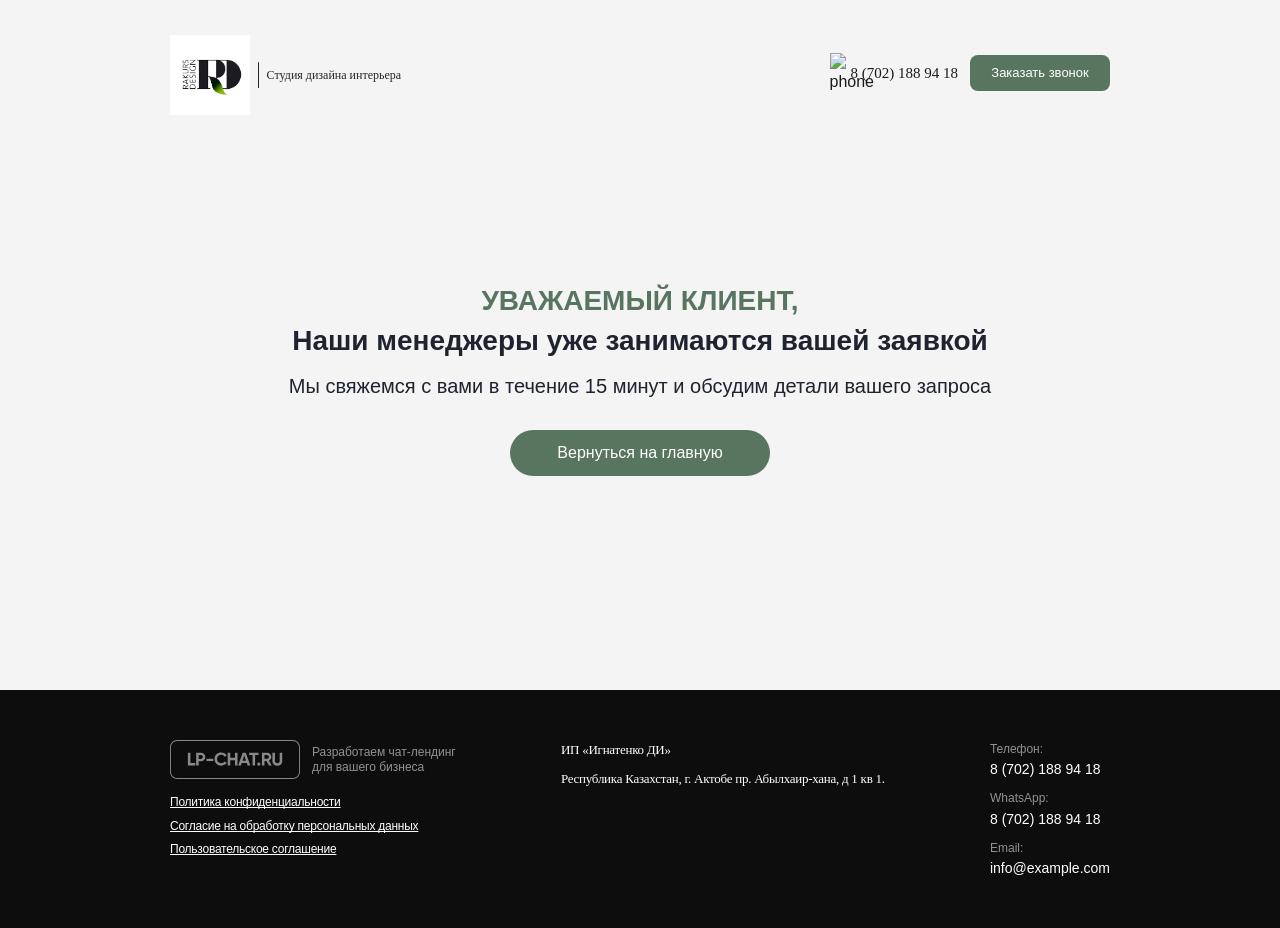
==== thanks.html @ 2149eda9 "update favicon, company info, privacy policy" ====
<!DOCTYPE html>
<html lang="ru">
<head>
    <meta charset="UTF-8">
    <meta name="viewport" content="width=device-width, initial-scale=1.0">
    <title>Спасибо за заявку</title>
    <link rel="stylesheet" href="styles.css">
</head>
<body class="thanks-page">
    <header class="header">
        <div class="wrapper">
            <div class="header-content">
                <div class="header-left">
                    <div class="header-logo">
                        <p class="main-logo"><img src="images/main-logo.png" alt="logo"></p>
                        <span class="header-divider"></span>
                        <p class="description">Студия дизайна интерьера</p>
                    </div>
                </div>
                <div class="header-right">
                    <a class="connection-link" href="tel:+87007998765">
                        <div class="phone-icon"><img src="images/phone.svg" alt="phone"></div>
                        <span class="phone-number">8 (702) 188 94 18</span>
                    </a>
                    <a class="connection-button" data-remodal-target="modal-form-call">Заказать звонок</a>
                </div>
            </div>
        </div>
    </header>

    <main class="body thanks-body">
        <div class="wrapper">
            <section class="thanks-section">
                <h1 class="thanks-title">
                    <span class="thanks-title--accent" id="thanksClientName">УВАЖАЕМЫЙ КЛИЕНТ,</span>
                    <span>Наши менеджеры уже занимаются вашей заявкой</span>
                </h1>
                <p class="thanks-description">Мы свяжемся с вами в течение 15 минут и обсудим детали вашего запроса</p>
                <a class="thanks-button" href="index.html">Вернуться на главную</a>
            </section>
        </div>
    </main>

    <footer class="footer">
        <div class="wrapper">
            <div class="footer-content">
                <div class="footer-column footer-col-links">
                    <div class="footer-logo">
                        <img src="images/logo-secondary.svg" alt="LP-CHAT.RU" class="footer-logo-img">
                        <span class="footer-logo-text">Разработаем чат-лендинг <br> для вашего бизнеса</span>
                    </div>
                    <div class="footer-links">
                        <a href="#" class="footer-link" data-remodal-target="privacy">Политика конфиденциальности</a>
                        <a href="#" class="footer-link" data-remodal-target="personal-data">Согласие на обработку персональных данных</a>
                        <a href="#" class="footer-link" data-remodal-target="ai-terms">Пользовательское соглашение</a>
                    </div>
                </div>

                <div class="footer-column footer-col-info">
                    <p class="footer-company-detail">ИП «Игнатенко ДИ»</p>
                    <p class="footer-company-detail">Республика Казахстан, г. Актобе пр. Абылхаир-хана, д 1 кв 1. </p>
                </div>

                <div class="footer-column footer-col-contacts">
                    <div class="footer-contact-block">
                        <span class="footer-contact-label">Телефон:</span>
                        <a href="tel:+87007998765" class="footer-contact-value">8 (702) 188 94 18</a>
                    </div>
                    <div class="footer-contact-block">
                        <span class="footer-contact-label">WhatsApp:</span>
                        <a href="#" class="footer-contact-value">8 (702) 188 94 18</a>
                    </div>
                    <div class="footer-contact-block">
                        <span class="footer-contact-label">Email:</span>
                        <a href="mailto:info@example.com" class="footer-contact-value">info@example.com</a>
                    </div>
                </div>
            </div>
        </div>
    </footer>

    <div class="remodal remodal--call modal-scrollable" data-remodal-id="modal-form-call" data-remodal-options="modifier: modal-scrollable, hashTracking:false">
      <div class="call-modal">
        <button class="call-modal__close tap-color" type="button" data-remodal-action="close" aria-label="Закрыть">×</button>
        <h2 class="call-modal__title">Закажите обратный звонок и мы свяжемся с вами</h2>
        <form class="call-modal__form" id="callbackRequestForm">
          <input class="call-modal__input" type="text" name="name" placeholder="Ваше имя" autocomplete="name" required>
          <input class="call-modal__input" type="tel" name="phone" placeholder="Ваш телефон" autocomplete="tel" required>
          <button class="call-modal__submit" type="submit">Заказать</button>
          <label class="call-modal__agree">
            <input class="call-modal__checkbox" type="checkbox" name="agree">
            <span class="call-modal__checkbox-ui" aria-hidden="true"></span>
            <span class="call-modal__agree-text">
              Я даю <a href="#" data-remodal-target="personal-data">Согласие на обработку моих персональных данных</a>
              и принимаю <a href="#" data-remodal-target="privacy">Политику конфиденциальности</a>
            </span>
          </label>
          <p class="call-modal__error" id="callbackFormError" role="alert" aria-live="polite"></p>
        </form>
      </div>
    </div>

    <div class="remodal remodal--modals modal-scrollable" data-remodal-id="privacy" data-remodal-options="modifier: modal-scrollable, hashTracking:false">
      <div class="content-modals">
        <div class="content-modals__wrapper">
          <div class="content-modals__close tap-color" data-remodal-action="close">
            <div class="content-modals__icon"></div>
          </div>
          <div class="content-modals__btn-up tap-color">
            <div class="content-modals__icon-up" data-scroll-top><img class="d-block" src="images/arrow-up.svg" loading="lazy" alt="arrow-up" width="20" height="21"></div>
          </div>
          <div class="modal-content">
            <h2 class="modal-top__title">Политика конфиденциальности</h2>
            <div class="modal-text">Политика конфиденциальности сайта rakurs-design.kz.</div>
            <div class="modal-text">Настоящая Политика конфиденциальности (далее – Политика) устанавливает правила использования персональной информации, получаемой от пользователей сайта (далее – Пользователи) администратором сайта (rakurs-design.kz).</div>
            <div class="modal-text">Настоящая Политика конфиденциальности применяется ко всем Пользователям Сайта. Все термины и определения, встречающиеся в тексте Политики, толкуются в соответствии с действующим законодательством РК.</div>
            <div class="modal-text">Пользователи прямо соглашаются на обработку своих персональных данных, как это описано в настоящей Политике. Использование сайта означает выражение Пользователем безоговорочного согласия с Политикой и указанными условиями обработки информации. Пользователь не должен пользоваться сайтом, если Пользователь не согласен с условиями Политики.</div>
            <h3>Содержание:</h3>
            <ul class="modal-text">
              <li>1. Персональная информация Пользователей</li>
              <li>2. Цели обработки персональной информации Пользователей</li>
              <li>3. Условия и способы обработки персональной информации Пользователей</li>
              <li>4. Меры, применяемые для защиты персональной информации Пользователя</li>
              <li>5. Разрешение споров</li>
              <li>6. Дополнительные условия</li>
            </ul>
            <h3>1. Персональная информация Пользователей</h3>
            <div class="modal-text">1.1. Сайт собирает, получает доступ и использует в определенных Политикой целях персональные данные Пользователей, техническую и иную информацию, связанную с Пользователями.</div>
            <div class="modal-text">1.2. Техническая информация не является персональными данными. Компания использует файлы cookies, которые позволяют идентифицировать Пользователя. Файлы cookies – это текстовые файлы, доступные Компании, для обработки информации об активности Пользователя, включая информацию о том, какие страницы посещал Пользователь и о времени, которое Пользователь провел на странице. Пользователь может отключить возможность использования файлов cookies в настройках браузера.</div>
            <div class="modal-text">1.3. Также под технической информацией понимается информация, которая автоматически передается Компании в процессе использования Сайта с помощью установленного на устройстве Пользователя программного обеспечения.</div>
            <div class="modal-text">1.4. Под персональными данными Пользователя понимается информация, которую Пользователь предоставляет Компании при заполнении заявки на Сайте и последующем использовании Сайта.</div>
            <div class="modal-text">Обязательная для предоставления Компании информация помечена специальным образом. Иная информация предоставляется Пользователем на его усмотрение.</div>
            <div class="modal-text">1.5. Компания также может обрабатывать данные, сделанные общедоступными субъектом персональных данных или подлежащие опубликованию или обязательному раскрытию в соответствии с законом.</div>
            <div class="modal-text">1.6. Компания не проверяет достоверность персональной информации, предоставляемой Пользователем, и не имеет возможности оценивать его дееспособность. Однако Компания исходит из того, что Пользователь предоставляет достоверную и достаточную персональную информацию о себе и поддерживает эту информацию в актуальном состоянии.</div>
            <h3>2. Цели обработки персональной информации Пользователей</h3>
            <div class="modal-text">2.1. Главная цель Компании при сборе персональных данных — предоставление информационных, консультационных услуг Пользователям. Пользователи соглашаются с тем, что Компания также может использовать их персональные данные для:</div>
            <ul class="modal-text">
              <li>Идентификации стороны в рамках предоставляемых услуг;</li>
              <li>Предоставления услуг и клиентской поддержки по запросу Пользователей;</li>
              <li>Улучшения качества услуг, удобства их использования, разработки и развития Сайта, устранения технических неполадок или проблем с безопасностью;</li>
              <li>Анализа для расширения и совершенствования услуг, информационного наполнения и рекламы услуг;</li>
              <li>Информирования Пользователей об услугах, целевом маркетинге, обновлении услуг и рекламных предложениях на основании информационных предпочтений Пользователей;</li>
              <li>Таргетирования рекламных материалов и рассылки индивидуальных маркетинговых сообщений посредством электронной почты;</li>
              <li>Проведения статистических и иных исследований на основе обезличенных данных.</li>
            </ul>
            <div class="modal-text">2.2. Компания использует техническую информацию обезличено в целях, указанных в пункте 2.1.</div>
            <h3>3. Условия и способы обработки персональной информации Пользователей</h3>
            <div class="modal-text">3.1. Пользователь дает согласие на обработку своих персональных данных путём отправки заявки (любой письменный запрос, содержащий контактные данные).</div>
            <div class="modal-text">3.2. Обработка персональных данных Пользователя означает сбор, запись, систематизацию, накопление, хранение, уточнение (обновление, изменение), извлечение, использование, передачу (распространение, предоставление, доступ), обезличивание, блокирование, удаление, уничтожение персональных данных Пользователя.</div>
            <div class="modal-text">3.3. В отношении персональной информации Пользователя сохраняется ее конфиденциальность, кроме случаев добровольного предоставления Пользователем информации о себе для общего доступа неограниченному кругу лиц.</div>
            <div class="modal-text">3.4. Компания вправе передать персональную информацию Пользователя третьим лицам в следующих случаях:</div>
            <ul class="modal-text">
              <li>Пользователь выразил согласие на такие действия;</li>
              <li>Передача необходима для использования Пользователем определенной услуги Сайта либо для исполнения определенного договора или соглашения с Пользователем;</li>
              <li>Передача уполномоченным органам государственной власти Республики Казахстан по основаниям и в порядке, установленным законодательством Республики Казахстан;</li>
              <li>В целях обеспечения возможности защиты прав и законных интересов Компании или третьих лиц в случаях, когда Пользователь нарушает условия договоров и соглашений с Компанией, настоящую Политику, либо документы, содержащие условия использования конкретных услуг;</li>
              <li>В результате обработки персональной информации Пользователя путем ее обезличивания получены обезличенные статистические данные, передаются третьему лицу для проведения исследований, выполнения работ или оказания услуг по поручению Компании.</li>
            </ul>
            <h3>4. Меры, применяемые для защиты персональной информации Пользователя</h3>
            <div class="modal-text">4.1. Компания принимает необходимые и достаточные правовые, организационные и технические меры для защиты персональной информации Пользователя от неправомерного или случайного доступа, уничтожения, изменения, блокирования, копирования, распространения, а также от иных неправомерных действий с ней третьих лиц.</div>
            <h3>5. Разрешение споров</h3>
            <div class="modal-text">5.1. Все возможные споры, вытекающие из отношений, регулируемых настоящей Политикой, разрешаются в порядке, установленном действующим законодательством Республики Казахстан, по нормам казахстанского права.</div>
            <div class="modal-text">5.2. Соблюдение досудебного (претензионного) порядка урегулирования споров является обязательным.</div>
            <h3>6. Дополнительные условия</h3>
            <div class="modal-text">6.1. Компания вправе вносить изменения в настоящую Политику конфиденциальности без согласия Пользователя.</div>
            <div class="modal-text">6.2. Новая Политика конфиденциальности вступает в силу с момента ее размещения, если иное не предусмотрено новой редакцией Политики конфиденциальности.</div>
          </div>
        </div>
      </div>
    </div>

    <div class="remodal remodal--modals modal-scrollable" data-remodal-id="ai-terms" data-remodal-options="modifier: modal-scrollable, hashTracking:false">
      <div class="content-modals">
        <div class="content-modals__wrapper">
          <div class="content-modals__close tap-color" data-remodal-action="close">
            <div class="content-modals__icon"></div>
          </div>
          <div class="content-modals__btn-up tap-color">
            <div class="content-modals__icon-up" data-scroll-top><img class="d-block" src="images/arrow-up.svg" loading="lazy" alt="arrow-up" width="20" height="21"></div>
          </div>
          <h2>Пользовательское соглашение об использовании искусственного интеллекта</h2>
          <div><span class="font-gil-s-bold">Внимание!</span>
            Настоящее соглашение регулирует условия взаимодействия с искусственным интеллектом (далее ИИ) на сайте https://franchisator.lp-chat.kz/
          </div>
          <div>Пожалуйста, внимательно ознакомьтесь с настоящими условиями. Используя сайт и/или начав диалог с ИИ-консультантом, вы подтверждаете свое согласие с данным соглашением. Если вы не согласны с условиями — пожалуйста, покиньте сайт и не используйте ИИ-консультанта.</div>
          <h3>1. Использование искусственного интеллекта</h3>
          <div class="modal-text">1.1. ИИ-консультант, доступный на сайте, работает на основе технологий искусственного интеллекта и машинного обучения.</div>
          <div class="modal-text">1.2. Ответы, которые вы получаете в процессе общения, формируются автоматически и носят <span class="font-gil-s-bold">исключительно информационный характер.</span></div>
          <h3>2. Ограничение ответственности</h3>
          <div class="modal-text">2.1. ИП «Игнатенко ДИ», а также лица, участвующие в разработке и сопровождении данного сайта (включая подрядчиков и разработчиков), <strong>не несут ответственности:</strong></div>
          <ul>
            <li>за точность, полноту и актуальность информации, предоставленной искусственным интеллектом;</li>
            <li>за любые убытки, последствия или решения, принятые на основании такой информации;</li>
            <li>за возможные ошибки, неточности или непреднамеренно вводящую в заблуждение информацию, сгенерированную ИИ.</li>
          </ul>
          <div class="modal-text">2.2. Использование информации, полученной от ИИ, осуществляется <span class="font-gil-s-bold">исключительно на ваш страх и риск.</span></div>
          <h3>3. Отказ от гарантий</h3>
          <div class="modal-text">3.1. Мы не гарантируем, что информация, предоставленная ИИ, будет соответствовать вашим ожиданиям, целям или задачам.</div>
          <div class="modal-text">3.2. Мы не гарантируем бесперебойную, корректную или точную работу ИИ-сервиса.</div>
          <h3>4. Согласие пользователя</h3>
          <div class="modal-text">4.1. Используя сайт и (или) ИИ-консультанта, вы <span class="font-gil-s-bold">безоговорочно соглашаетесь</span> с условиями настоящего соглашения.</div>
          <div class="modal-text">4.2. В случае несогласия с условиями пользователь не вправе использовать сайт и сервисы ИИ-консультанта.</div>
          <h3>5. Изменения в соглашении</h3>
          <div class="modal-text">5.1. Компания оставляет за собой право вносить изменения в данное соглашение без предварительного уведомления. Актуальная версия всегда доступна по адресу https://franchisator.lp-chat.kz/</div>
        </div>
      </div>
    </div>

    <div class="remodal remodal--modals modal-scrollable" data-remodal-id="personal-data" data-remodal-options="modifier: modal-scrollable, hashTracking:false">
      <div class="content-modals">
        <div class="content-modals__wrapper">
          <div class="content-modals__close tap-color" data-remodal-action="close">
            <div class="content-modals__icon"></div>
          </div>
          <div class="content-modals__btn-up tap-color">
            <div class="content-modals__icon-up" data-scroll-top><img class="d-block" src="images/arrow-up.svg" loading="lazy" alt="arrow-up" width="20" height="21"></div>
          </div>
          <div class="modal-content">
            <h2 class="modal-top__title">Cогласие на обработку персональных данных</h2>
            <div class="font-gil-s-bold">Настоящим я, субъект персональных данных, в соответствии с требованиями Закона Республики Казахстан от 21 мая 2013 года № 94-V ЗРК «О персональных данных и их защите» свободно, своей волей и в своем интересе даю свое согласие на обработку моих персональных данных оператору персональных данных ИП «Игнатенко ДИ» (далее – Оператор).</div>
            <h3>1. Цели обработки персональных данных</h3>
            <div class="font-gil-s-bold">Настоящее согласие предоставляется для следующих целей:</div>
            <div class="modal-text">1. Идентификация меня как субъекта персональных данных;</div>
            <div class="modal-text">2. Установление и поддержание связи со мной;</div>
            <div class="modal-text">3. Предоставление мне информации о товарах и услугах, представленных на сайте Оператора;</div>
            <div class="modal-text">4. Продажа товаров и услуг, представленных на сайте Оператора;</div>
            <div class="modal-text">5. Подбор подходящих услуг в соответствии с моими запросами и интересами;</div>
            <div class="modal-text">6. Статистические и аналитические цели при условии обязательного обезличивания персональных данных.</div>
            <h3>2. Перечень персональных данных</h3>
            <div class="font-gil-s-bold">Я даю согласие на обработку следующих персональных данных:</div>
            <div class="modal-text">1. Фамилия, имя, отчество;</div>
            <div class="modal-text">2. Номер телефона;</div>
            <div class="modal-text">3. Адрес электронной почты (email);</div>
            <h3>3. Перечень действий с персональными данными</h3>
            <div><span class="font-gil-s-bold">Я даю согласие на осуществление следующих действий с моими персональными данными:</span> сбор, запись, систематизация, накопление, хранение, уточнение (обновление, изменение), извлечение, использование, передача (предоставление, доступ), обезличивание, блокирование, удаление, уничтожение персональных данных.</div>
            <h3>4. Способы обработки персональных данных</h3>
            <div>Обработка персональных данных может осуществляться как с использованием средств автоматизации, так и без использования таких средств.</div>
            <h3>5. Срок действия согласия</h3>
            <div>Настоящее согласие действует с момента его предоставления и до момента его отзыва.</div>
            <h3>6. Порядок отзыва согласия</h3>
            <div>Я уведомлен(а) о том, что согласие на обработку персональных данных может быть отозвано путем направления письменного заявления Оператору по адресу электронной почты или по почтовому адресу Оператора. В случае отзыва согласия на обработку персональных данных Оператор обязан прекратить их обработку в срок, не превышающий 30 (тридцати) дней с даты поступления указанного отзыва.</div>
            <h3>7. Трансграничная передача</h3>
            <div>Я уведомлен(а) о том, что обработка моих персональных данных осуществляется исключительно на территории Республики Казахстан в соответствии с требованиями законодательства.</div>
            <h3>8. Согласие на обработку данных о поведении на сайте</h3>
            <div>Я даю отдельное согласие на сбор и анализ данных о моем поведении на сайте, включая информацию о просмотренных страницах, времени пребывания на сайте, кликах и иных действиях.</div>
            <h3>9. Согласие на использование файлов cookie</h3>
            <div>Я даю отдельное согласие на использование файлов cookie для анализа моих предпочтений и улучшения работы сайта.</div>
            <h3>10. Подтверждение согласия</h3>
            <div>Подтверждаю, что ознакомлен(а) с положениями Закона Республики Казахстан от 21 мая 2013 года № 94-V ЗРК «О персональных данных и их защите», права и обязанности в области защиты персональных данных мне понятны.</div>
            <div>Я подтверждаю, что, предоставляя настоящее согласие, я действую свободно, своей волей и в своем интересе, а также подтверждаю свою дееспособность.</div>
          </div>
        </div>
      </div>
    </div>

    <script src="chat.js"></script>
</body>
</html>
---- styles.css ----
@font-face {
    font-family: 'Montserrat-Regular';
    src: url('fonts/Montserrat-Regular.woff2') format('woff2'),
         url('fonts/Montserrat-Regular.woff') format('woff');
    font-weight: 400;
    font-style: normal;
    font-display: swap;
}

@font-face {
    font-family: "Geometria-Bold";
    src: url("../fonts/Geometria-Bold.woff"), url("../fonts/Geometria-Bold.woff2");
    font-display: swap;
    font-weight: 700;
    font-style: normal;
    font-display: swap;
  }

@font-face {
    font-family: 'Montserrat-Medium';
    src: url('fonts/Montserrat-Medium.woff2') format('woff2'),
         url('fonts/Montserrat-Medium.woff') format('woff');
    font-weight: 500;
    font-style: normal;
    font-display: swap;
}

@font-face {
    font-family: 'Montserrat-SemiBold';
    src: url('fonts/Montserrat-SemiBold.woff2') format('woff2'),
         url('fonts/Montserrat-SemiBold.woff') format('woff');
    font-weight: 600;
    font-style: normal;
    font-display: swap;
}

@font-face {
    font-family: 'Montserrat-Bold';
    src: url('fonts/Montserrat-Bold.woff2') format('woff2'),
         url('fonts/Montserrat-Bold.woff') format('woff');
    font-weight: 700;
    font-style: normal;
    font-display: swap;
}

@font-face {
    font-family: 'Montserrat-Light';
    src: url('fonts/Montserrat-Light.woff2') format('woff2'),
         url('fonts/Montserrat-Light.woff') format('woff');
    font-weight: 300;
    font-style: normal;
    font-display: swap;
}


/* Reset and base styles */
* {
    margin: 0;
    padding: 0;
    box-sizing: border-box;
}

html {
    height: 100%;
}

body {
    font-family: "Montserrat-Regular", -apple-system, BlinkMacSystemFont, 'Segoe UI', Roboto, Oxygen, Ubuntu, Cantarell, sans-serif;
    line-height: 1.6;
    min-height: 100vh;
    display: flex;
    flex-direction: column;
    color: #181C18;
}

/* Wrapper - Mobile First (без медиазапроса) */
.wrapper {
    position: relative;
    max-width: 362px;
    margin: 0 auto;
    padding: 0 6px; 
}

/* Header */
.header {
    padding: 20px 0;
    position: absolute;
    top: 0;
    left: 0;
    right: 0;
    z-index: 30;
}

.header-content {
    display: flex;
    flex-direction: row;
    justify-content: space-between;
    align-items: center;
}

.main-section__inner {
    padding: 76px 0;
}

.header-left {
    text-align: left;
}

.header-logo {
    display: flex;
    flex-direction: row;
    align-items: center;
    gap: 4px;
}

.main-logo {
    margin-top: 10px;
    margin-bottom: 5px;
}

.main-logo img {
    display: block;
    width: 100%;
    height: auto;
    max-width: 50px; /* базовый размер на мобилках */
}

.phone-number {
    font-size: 9px;
    font-family: "Montserrat-Medium";
}


.connection-link {
    display: flex;
    flex-direction: row;
    gap: 7px;
    align-items: center;
    display: none;
    color: inherit;
    text-decoration: none;
}

.connection-link:visited,
.connection-link:hover,
.connection-link:active {
    color: inherit;
    text-decoration: none;
}

/* # */

.phone-number {
    font-size: 12px;
}


.description {
    font-size: 8px;
    color: #212529;
    font-family: "Montserrat-Medium";
    line-height: 120%;
    display: block;
    max-width: 120px;
}

.header-right {
    display: flex;
    flex-direction: column;
    gap: 6px;
    align-items: center;
}

.connection-button {
    font-family: "Montserrat-SemiBold", sans-serif;
    background-color: #587560;
    color: #ffffff;
    display: flex;
    align-items: center;
    justify-content: center;
    text-align: center;
    border-radius: 8px;
    line-height: normal;
    width: 126px;
    height: 32px;
    font-size: 11px;
    cursor: pointer;
    position: relative;
    overflow: hidden;
}

.connection-button::before{
  content: "";
  position: absolute;
  top: 0;
  height: 100%;
  width: 36px;
  transform: skewX(-45deg);
  left: -150%;
  pointer-events: none;
  background: linear-gradient(90deg, rgba(255, 255, 255, 0.1), rgba(255, 255, 255, 0.4));
  animation: flareAnimation 4s infinite ease-in;
}

@keyframes flareAnimation {
    0% {
        left: -150%;
    }

    100% {
        left: 250%;
    }
}

.phone {
    font-size: 16px;
    font-weight: 500;
}

.header .phone-icon {
    width: 12px;
}

.header .phone-icon img{
    width: 100%;
    height: 100%;
    object-fit: cover;
}



/* Body */
.body {
    padding: 30px 0;
    flex: 1;

}

.text-content {
    display: flex;
    flex-direction: column;
    position: relative;
    z-index: 20;
    align-items: center;
    margin-bottom: 38px;
}

.main-section {
   display: flex; 
}

.main-title {
    font-family: "Montserrat-Bold";
    font-size: 26px;
    margin-bottom: 20px;
    line-height: 120%;
    text-align: center;
    color: #161C2C;
}





.subtitle {
    font-family: "Montserrat-SemiBold";
    font-size: 13px;
    line-height: 130%;
    text-align: center;
    color: #161C2C;
}

.under_subtitle {
    font-family: "Montserrat-SemiBold";
    font-size: 9px;
    line-height: 130%;
    text-align: center;
    color: #161C2C;
}


/* Chat Window */
.chat-window {
    width: 100%;
    display: flex;
    border: 1px solid #272E44;
    border-radius: 20px;
    display: flex;
    min-height: 400px;
    margin-bottom: 30px;
    overflow: hidden;
    position: relative;
    z-index: 25;
    background-color: #fff;
    padding: 18px 22px 16px 22px;
    gap: 10px;
}

.chat-avatar {
    display: flex;
    align-items: flex-start;
}

.avatar-placeholder {
    width: 46px;
    height: 46px;
    background-color: #fff;
    border-radius: 50%;
    position: relative;
    background-color: #EBF2FF;;
}

.avatar-img {
    width: 100%;
    height: 100%;
    object-fit: cover;
    border-radius: 50%;
}

.online-indicator {
    position: absolute;
    bottom: 0;
    right: 0;
    width: 12px;
    height: 12px;
    background-color: #28a745;
    border: 2px solid white;
    border-radius: 50%;
    animation: onlineIndicatorPulse 2.4s ease-in-out infinite;
}

@keyframes onlineIndicatorPulse {
    0% {
        transform: scale(1);
        opacity: 1;
    }
    50% {
        transform: scale(1.035);
        opacity: 0.95;
    }
    100% {
        transform: scale(1);
        opacity: 1;
    }
}

.chat-content-area {
    flex: 1;
    display: flex;
    flex-direction: column;
    min-height: 0;
    min-width: 0;
    overflow: hidden;
    box-sizing: border-box;
}

.chat-messages {
    flex: 1;
    overflow-y: hidden;
    overflow-x: hidden;
    scrollbar-gutter: stable;
    display: flex;
    flex-direction: column;
    gap: 15px;
    min-height: 0;
    width: 100%;
    box-sizing: border-box;
}

.message {
    display: flex;
    flex-direction: column;
    gap: 5px;
    animation: fadeIn 0.3s ease-in;
    width: 100%;
    box-sizing: border-box;
    min-width: 0;
}

@keyframes fadeIn {
    from {
        opacity: 0;
        transform: translateY(10px);
    }
    to {
        opacity: 1;
        transform: translateY(0);
    }
}

.message-user {
    align-items: flex-end;
}

.message-bot {
    align-items: flex-start;
}

.message-content {
    max-width: 90%;
    padding: 10px 12px;
    padding-bottom: 24px;
    border-radius: 12px;
    font-size: 12px;
    line-height: 120%;
    word-wrap: break-word;
    overflow-wrap: break-word;
    word-break: break-word;
    box-sizing: border-box;
    min-width: 0;
    position: relative;
}

.message-user .message-content {
    background-color: #587560;
    color: white;
    border-bottom-right-radius: 4px;
    font-family: "Montserrat-Medium";
    min-width: 8%;
}

.message-bot .message-content {
    background-color: #EBF2FF;
    color: #181C18;
    border-bottom-left-radius: 4px;
    font-family: "Montserrat-Regular";
}

.message-time {
    font-size: 11px;
    color: #999;
    position: absolute;
    bottom: 4px;
    right: 8px;
    white-space: nowrap;
    font-family: "Montserrat-Regular";
}

.message-user .message-time {
    color: rgba(255, 255, 255, 0.7);
}

.loading {
    display: inline-block;
    padding: 10px 14px;
    background-color: #f0f0f0;
    border-radius: 12px;
    border-bottom-left-radius: 4px;
}

.loading-indicator {
    animation: loadingFadeIn 0.36s cubic-bezier(0.22, 1, 0.36, 1);
    will-change: opacity, filter;
}

@keyframes loadingFadeIn {
    from {
        opacity: 0;
        filter: blur(2px);
    }
    to {
        opacity: 1;
        filter: blur(0);
    }
}

.loading-dots {
    display: inline-block;
}

.loading-dots span {
    display: inline-block;
    width: 6px;
    height: 6px;
    border-radius: 50%;
    background-color: #999;
    margin: 0 2px;
    animation: loading 1.4s infinite ease-in-out both;
}

.loading-dots span:nth-child(1) {
    animation-delay: -0.32s;
}

.loading-dots span:nth-child(2) {
    animation-delay: -0.16s;
}

@keyframes loading {
    0%, 80%, 100% {
        transform: scale(0);
    }
    40% {
        transform: scale(1);
    }
}

.chat-input-area {
    flex-shrink: 0;
    padding-top: 12px;
    box-sizing: border-box;
}

.chat-form {
    display: flex;
    gap: 8px;
    align-items: center;
    width: 100%;
    box-sizing: border-box;
}

.chat-input {
    flex: 1;
    padding: 0 4px 0 8px;
    border: 1px solid #181C18;
    color: #181C18;
    border-radius: 6px;
    font-size: 12px;
    height: 36px;
    border-radius: 10px;
    outline: none;
    font-family: inherit;
    min-width: 0;
    box-sizing: border-box;
}

.chat-input:focus {
    border-color: #272E44;
}

.chat-send-btn {
    width: 36px;
    height: 36px;
    padding: 0;
    background-color: #203d7f;
    color: white;
    border: none;
    border-radius: 50%;
    cursor: pointer;
    transition: background-color 0.2s, transform 0.1s;
    flex-shrink: 0;
    box-sizing: border-box;
    display: flex;
    align-items: center;
    justify-content: center;
}

.chat-send-btn svg {
    width: 20px;
    height: 20px;
}

.chat-send-btn:hover {
    background-color: #0056b3;
    transform: scale(1.05);
}

.chat-send-btn:active {
    background-color: #004085;
    transform: scale(0.95);
}

.chat-send-btn:disabled {
    background-color: #ccc;
    cursor: not-allowed;
}

/* Стартовые вопросы */
.start-questions-container {
    display: flex;
    flex-wrap: wrap;
    margin-bottom: 10px;
    gap: 6px;
}

.start-question-btn {
    border: 1px solid #181C18;
    color: #181C18;
    font-family: "Montserrat-Regular", sans-serif;
    background: none;
    cursor: pointer;
    line-height: 120%;
    outline: none;
    text-align: left;
    border-radius: 10px;
    font-size: 12px;
    padding: 10px 12px;
    transition: all 0.6s;
    word-break: break-word;
    width: 90%;
}

.start-question-btn:hover {
    font-style: bold;
    background-color: #2C72C7;
    border: 1px solid #2C72C7;
    color: #ffffff;
}


/* Кнопки с опциями */
.buttons-container {
    display: flex;
    flex-wrap: wrap;
    margin-bottom: 10px;
    gap: 6px;
    
}

.option-button {
    background: none;
    cursor: pointer;
    line-height: 120%;
    outline: none;
    text-align: center;
    border-radius: 10px;
    font-size: 11px;
    padding: 8px 12px;
    border: 1px solid #181C18;
    color: #181C18;
    transition: all 0.6s;
    font-family: inherit;
    width: 90%;
}

.option-button:hover {
    font-family: "Montserrat-SemiBold", sans-serif;
    background-color: #2C72C7;
    border: 1px solid #2C72C7;
    color: #ffffff;
}



/* Кнопки выбора мессенджеров */
.messengers-container {
    display: flex;
    flex-wrap: wrap;
    margin-bottom: 10px;
    gap: 6px;
}

.messenger-button {
    border: 1px solid #181C18;
    color: #181C18;
    font-family: "Montserrat-Regular", sans-serif;
    background: none;
    cursor: pointer;
    line-height: 120%;
    outline: none;
    text-align: center;
    border-radius: 10px;
    font-size: 11px;
    padding: 8px 12px;
    transition: all 0.6s;
    word-break: break-word;
    width: 90%;
}

.messenger-button:hover {
    font-family: "Montserrat-SemiBold", sans-serif;
    background-color: #2C72C7;
    border: 1px solid #2C72C7;
    color: #ffffff;
}


/* Формы ввода */
.input-form-container {
    display: flex;
    flex-direction: column;
    gap: 6px;
    margin-top: 2px;
    width: 100%;
}

.name-input,
.phone-input {
    width: 75%;
    height: 44px;
    padding: 0 10px 0 24px;
    font-size: 12px;
    display: block;
    outline: none;
    border: 1px solid #a2a2a2;
    border-radius: 100px;
    background: none;
    color: #292231;
    font-family: "Montserrat-Regular", sans-serif;
    font-weight: 400;
    line-height: 120%;
    transition: 0.3s linear;
}

.name-input:focus,
.phone-input:focus {
    border: 1.2px solid #322b3a;
}

.name-input::placeholder,
.phone-input::placeholder {
    font-size: 12px;
}

.phone-input-error {
    color: #dc3545 !important;
    text-decoration: underline;
    border-color: #dc3545 !important;
}

.phone-input::placeholder {
    color: #999;
}

.form-submit-btn {
    font-family: "Montserrat-Bold", sans-serif;
    position: relative;
    display: flex;
    justify-content: center;
    align-items: center;
    cursor: pointer;
    overflow: hidden;
    text-align: center;
    border: none;
    border-radius: 100px;
    background: #587560;
    box-shadow: 0px -2px 0px rgba(0, 0, 0, 0.3) inset;
    width: 75%;
    height: 44px;
    font-size: 12px;
    line-height: 140%;
    color: #fff;
    transition: 0.3s linear;
    padding: 0 5px;
}

.input-form-container.phone-capture-form {
    flex-direction: column !important;
    align-items: flex-start;
    gap: 10px !important;

}

.phone-capture-form__row {
    display: flex;
    flex-wrap: wrap;
    gap: 6px;
    width: 100%;
    align-items: center;
}

.chat-consent {
    display: flex;
    align-items: flex-start;
    gap: 8px;
    margin-top: 2px;
    position: relative;
    cursor: pointer;
    width: 100%;
}

.chat-consent__checkbox {
    position: absolute;
    opacity: 0;
    width: 18px;
    height: 18px;
    margin: 0;
}

.chat-consent__checkbox-ui {
    width: 18px;
    height: 18px;
    border: 1px solid #181C18;
    border-radius: 3px;
    background: transparent;
    display: inline-flex;
    align-items: center;
    justify-content: center;
    flex-shrink: 0;
    margin-top: 1px;
}

.chat-consent__checkbox-ui::after {
    content: "";
    width: 9px;
    height: 5px;
    border-left: 2px solid #181C18;
    border-bottom: 2px solid #181C18;
    transform: rotate(-45deg) scale(0.6) translateY(-1px);
    opacity: 0;
    transition: opacity 0.2s ease, transform 0.2s ease;
}

.chat-consent__checkbox:checked + .chat-consent__checkbox-ui::after {
    opacity: 1;
    transform: rotate(-45deg) scale(1) translateY(-1px);
    border-left-color: #fff;
    border-bottom-color: #fff;
}

.chat-consent__checkbox:checked + .chat-consent__checkbox-ui {
    background-color: #2C72C7;
    border-color: #2C72C7;
}

.chat-consent__text {
    font-size: 10px;
    line-height: 130%;
    color: #181C18;
}

.chat-consent__text a {
    color: #181C18;
    text-decoration: underline;
}

.chat-consent__error {
    min-height: 9px;
    margin: 0;
    padding-left: 22px;
    font-size: 10px;
    line-height: 120%;
    color: #d94c4c;
    text-align: left;
    width: 100%;
}



/* Плашка о принятии заявки */
.request-accepted {
    margin: 15px 0;
    width: 100%;
}

.accepted-content {
    background-color: #d4edda;
    border: 1px solid #c3e6cb;
    border-radius: 8px;
    padding: 15px;
    color: #155724;
}

.accepted-content strong {
    display: block;
    margin-bottom: 8px;
    font-size: 16px;
}

.accepted-content p {
    margin: 0;
    font-size: 14px;
    line-height: 120%;
}

/* Gallery Carousel */
.gallery-container {
    width: 100%;
    margin: 10px 0;
    position: relative;
}

.gallery-swiper {
    width: 100%;
    border-radius: 8px;
    overflow: hidden;
}

.gallery-swiper .swiper-slide {
    height: auto;
}

.gallery-swiper .swiper-slide img {
    width: 100%;
    height: 200px;
    object-fit: cover;
    border-radius: 8px;
    display: block;
}

.gallery-swiper .swiper-button-prev,
.gallery-swiper .swiper-button-next {
    color: #fff;
    background-color: rgba(0, 0, 0, 0.4);
    width: 32px;
    height: 32px;
    border-radius: 50%;
}

.gallery-swiper .swiper-button-prev::after,
.gallery-swiper .swiper-button-next::after {
    font-size: 14px;
    font-weight: bold;
}

/* Modal — Заказать звонок */
.remodal--call {
    align-items: center !important;
    padding: 14px 10px !important;
}

.call-modal {
    width: 100%;
    max-width: 370px;
    color: #fff;
    background-color: #2c2d30;
    border-radius: 14px;
    padding: 38px 8px 17px 8px;
    position: relative;
    color: #fff;
}

.call-modal__close {
    position: absolute;
    top: 1px;
    right: 5px;
    width: 32px;
    height: 34px;
    border: none;
    border-radius: 50%;
    background: transparent;
    color: #fff;
    font-size: 37px;
    line-height: 1;
    cursor: pointer;
    transition: transform 0.3s;
}

.call-modal__close:hover {
    transform: scale(1.3);
}

.call-modal__title {
    font-family: "Geometria-Bold", sans-serif;
    font-size: 18px;
    line-height: 120%;
    text-transform: uppercase;
    margin-bottom: 20px;
    text-align: center;
}

.call-modal__form {
    display: flex;
    flex-direction: column;
    gap: 7px;
}

.call-modal__input {
    height: 56px;
    width: 286px;
    margin: 0 auto;
    border-radius: 999px;
    border: 1px solid #fff;
    background: none;
    color: #fff;
    font-size: 14px;
    line-height: 140%;
    outline: none;
    padding: 0 10px 0 24px;
    transition: 0.3s;
}

.call-modal__input::placeholder {
    color: rgba(255, 255, 255, 0.72);
}

.call-modal__input:focus {
    border-color: #D9712A;
    background: rgba(255, 255, 255, 0.03);
}

.call-modal__submit {
    margin-top: 2px;
    height: 56px;
    width: 286px;
    margin: 0 auto;
    border: none;
    border-radius: 999px;
    background: #ff0026;
    color: #fff;
    font-family: "Montserrat-Bold", sans-serif;
    font-size: 16px;
    cursor: pointer;
    transition: filter 0.2s ease, transform 0.1s ease;
}

.call-modal__submit:hover {
    filter: brightness(1.08);
}

.call-modal__submit:active {
    transform: scale(0.985);
}

.call-modal__submit:disabled {
    opacity: 0.7;
    cursor: not-allowed;
}

.call-modal__agree {
    display: flex;
    align-items: flex-start;
    gap: 8px;
    margin: 8px 0 0 8px;
    position: relative;
    cursor: pointer;
}

.call-modal__checkbox {
    position: absolute;
    opacity: 0;
    width: 20px;
    height: 20px;
    margin: 0;
}

.call-modal__checkbox-ui {
    width: 20px;
    height: 20px;
    border: 1px solid #fff;
    border-radius: 3px;
    background: transparent;
    display: inline-flex;
    align-items: center;
    justify-content: center;
    flex-shrink: 0;
    margin-top: 1px;
    transition: transform 0.15s ease;
}

.call-modal__checkbox-ui::after {
    content: "";
    width: 10px;
    height: 6px;
    border-left: 2px solid #fff;
    border-bottom: 2px solid #fff;
    transform: rotate(-45deg) scale(0.6) translateY(-1px);
    opacity: 0;
    transition: opacity 0.2s ease, transform 0.2s ease;
}

.call-modal__checkbox:checked + .call-modal__checkbox-ui::after {
    opacity: 1;
    transform: rotate(-45deg) scale(1) translateY(-1px);
}

.call-modal__checkbox:checked + .call-modal__checkbox-ui {
    animation: checkbox-pop 0.2s ease-out;
}

.call-modal__checkbox:active + .call-modal__checkbox-ui {
    transform: scale(0.96);
}

@keyframes checkbox-pop {
    0% { transform: scale(0.92); }
    60% { transform: scale(1.06); }
    100% { transform: scale(1); }
}

.call-modal__checkbox:focus-visible + .call-modal__checkbox-ui {
    box-shadow: 0 0 0 2px rgba(255, 255, 255, 0.35);
}

.call-modal__agree-text {
    font-size: 10px;
    line-height: 130%;
    color: #fff;
}

.call-modal__agree-text a {
    color: #fff;
    text-decoration: underline;
}

.call-modal__error {
    min-height: 16px;
    margin: 0;
    font-size: 10px;
    text-align: center;
    margin-top: 6px;
    line-height: 120%;
    color: #d94c4c;
}



/* Cookie Banner — Mobile First */
.cookie-banner {
    display: none;
    position: fixed;
    bottom: 30px;
    right: 0;
    left: 0;
    margin: 0 auto;
    width: 280px;
    z-index: 1000;
    transition: opacity 0.3s ease;
}

.cookie-banner-content {
    background-color: #fff;
    border-radius: 14px;
    box-shadow: 0 0 10px 1px #929090;
    padding: 10px;
    display: flex;
    flex-direction: column;
    gap: 10px;
    align-items: center;
}

.cookie-text {
    font-size: 11px;
    color: #000000;
    line-height: 120%;
    margin: 0;
    text-align: center;
}

.cookie-link {
    color: #587560;
    text-decoration: underline;
}

.cookie-link:hover {
    color: #587560;
}

.cookie-accept-btn {
    background-color: #587560;
    color: #fff;
    border: none;
    border-radius: 16px;
    width: 220px;
    height: 46px;
    font-size: 16px;
    font-family: "Montserrat-Bold", sans-serif;
    cursor: pointer;
    white-space: nowrap;
    transition: background-color 0.2s, transform 0.1s;
    flex-shrink: 0;
}

.cookie-accept-btn:hover {
    background-color: #a0a3a1;
}

.cookie-accept-btn:active {
    transform: scale(0.97);
}

/* Footer */
.footer {
    padding: 40px 0;
    background-color: #0d0d0d;
    color: #fff;
    line-height: 120%;
}

.footer-content {
    display: flex;
    flex-direction: column;
    gap: 30px;
    align-items: center;
}


/* Колонка 1: Логотип + ссылки */
.footer-logo {
    display: flex;
    align-items: center;
    gap: 15px;
    margin-bottom: 20px;
}

.footer-logo-img {
    width: 120px;
    object-fit: contain;
}

.footer-logo-text {
    font-size: 12px;
    color: #929292;
    line-height: 120%;
}

.footer-links {
    display: flex;
    flex-direction: column;
    gap: 2px;
    font-size: 10px;
    text-align: center;
}

.footer-link {
    text-decoration: underline;
    text-decoration-skip-ink: none;
    color: #ffffff;
    transition: 0.3s;
    letter-spacing: -0.02em;
    
}


/* Колонка 2: Инфо о компании */


.footer-company-detail {
    font-size: 11px;
    color: #fff;
    letter-spacing: -0.02em;
    font-family: "Montserrat-Medium";
}

.footer-col-contacts {
    display: flex;
    flex-direction: column;
    gap: 10px;
    text-align: center;
}

/* Колонка 3: Контакты */




.footer-contact-label {
    display: block;
    font-size: 12px;
    color: #929292;
}

.footer-contact-value {
    color: #fff;
    text-decoration: none;
    font-size: 12px;
    font-family: "Montserrat-Medium", sans-serif;
}



.price-range {
    font-family: "Montserrat-Bold", sans-serif;
    font-style: italic;
    color: #587560
}

.warrant {
    font-family: "Montserrat-Bold", sans-serif;
    font-style: italic;
    color: #587560
}

.payment {
    font-family: "Montserrat-Regular", sans-serif;
    line-height: 160%;
    color: #ffffff;
    background-color: #203d7f;
    margin-bottom: 12px;
    padding: 2px 9px 4px 9px;
    border-radius: 8px;
    display: inline;
    width: fit-content;
    text-align: center;
    font-size: 22px;
}

.footer-col-info {
    display: flex;
    text-align: center;
    flex-direction: column;
    gap: 4px;
}

.hero {
    position: absolute;
    z-index: 10;
    visibility: hidden;
    justify-content: flex-end;

}

.hero img {
    width: 100%;
    height: 100%;
    object-fit: cover;
}

.header-divider {
    background-color: #212529;
    margin-top: 1px;
    width: 0.6px;
    height: 18px;
    border-radius: 10px;
}

/* Media Query: min-width 768px */
@media (min-width: 768px) {
    .wrapper {
        max-width: 720px;
        margin: 0 auto;
        padding: 0 12px;
    }

    .chat-consent__checkbox-ui::after {
        width: 10px;
        height: 6px;
    }


    .chat-consent__text {
        font-size: 11px;
    }

    .chat-consent__error {
        font-size: 11px;
        padding-left: 0px;
    }

    .chat-consent__checkbox-ui {
        width: 20px;
        height: 20px;
    }

    .chat-consent__checkbox {
        width: 20px;
        height: 20px;
    }

    .call-modal {
        padding: 34px 10px 14px 10px;
    }

    .header-divider {
        margin-top: 5px;
        height: 20px;
        border-radius: 10px;
    }

    .footer-links {
        gap: 2px;
        font-size: 10px;
        text-align: left;
    }

    .footer-col-contacts {
        gap: 6px;
        text-align: left;
    }

    .footer-contact-label {
        font-size: 10px;
    }

    .footer-company-detail {
        font-size: 11px;
    }

    .footer-contact-value {
        font-size: 12px;
    }

    .footer-col-info {
        gap: 8px;
        text-align: left;
    }

    .footer-logo-text {
        font-size: 10px;
    }

    .footer-logo {
        gap: 10px;
        margin-bottom: 12px;
    }
    
    .footer-logo-img {
        width: 100px;
    }

    .input-form-container {
        flex-direction: row;
        margin-top: 5px;
        align-items: center;
    }

    .start-questions-container button:nth-child(1) {
        width: 148px;
    }

    .start-questions-container button:nth-child(2) {
        width: 168px;
    }

    .start-questions-container button:nth-child(3) {
        width: 116px;
    }

    .start-questions-container button:nth-child(4) {
        width: 112px;
    }

    .start-questions-container button:nth-child(5) {
        width: 130px;
    }

    .start-questions-container button:nth-child(6) {
        width: 128px;
    }

    .start-questions-container button:nth-child(7) {
        width: 148px;
    }

    .start-questions-container button:nth-child(8) {
        width: 144px;
    }

    .start-questions-container {
        gap: 6px;
        margin-top: 3px;
    }

    .messengers-container {
        gap: 6px;
        margin-top: 3px;
    }

    .buttons-container {
        gap: 6px;
        margin-top: 3px;
    }

    .connection-link {
        display: flex;
    
    }

    .text-content {
        margin-bottom: 50px;
        align-items:flex-start;
    }

    .payment {
        font-size: 26px;
    }

    .main-section__inner {
        padding: 96px 0;
    }

    .hero {
        width: 335px;
        top: 52px;
        left: 374px;
        visibility: visible;

    }


    .connection-button {
        font-size: 11px;
    }

    .header-logo {
        flex-direction: row;
        gap: 6px;
    }

    .main-logo {
        width: 65px;
    }

    .main-logo img {
        max-width: 100px;
    }
    

    .header-right {
        flex-direction: row;
        gap: 12px;
    }


    .description {
        font-size: 10px;
        margin-top: 5px;
        max-width: 100%;
    }

    .header .phone-icon {
        width: 12px;
    }

    .phone {
        font-size: 18px;
    }

    .main-title {
        font-size: 28px;
        margin-bottom: 20px;
        text-align: left;
    }


    .subtitle {
        font-size: 16px;
        text-align: left;
    }

    .under_subtitle{
        font-size: 11px;
        text-align: left;
    }


    .chat-window {
        min-height: 450px;
        gap: 16px;
        padding: 36px 50px 22px 50px;
    }


    .avatar-placeholder {
        width: 52px;
        height: 52px;
    }

    .online-indicator {
        width: 14px;
        height: 14px;
        border-width: 2.5px;
    }


    .chat-input-area {
        padding-top: 15px;
        
    }

    .chat-form {
        gap: 10px;
    }

    .chat-input {
        height: 42px;
        border-radius: 12px;
        font-size: 13px;
        padding: 0 18px;
    }

    .chat-send-btn {
        width: 42px;
        height: 42px;
    }

    .chat-send-btn svg {
        width: 20px;
        height: 20px;
    }

    .start-question-btn {
        border-radius: 12px;
        padding: 11px 8px;
        font-size: 13px;
    }

    .option-button {
        border-radius: 12px;
        padding: 10px 8px;
        font-size: 12px;
        min-width: 23.5%;
        max-width: 31.9%;
    }

    .messenger-button {
        border-radius: 12px;
        padding: 10px 8px;
        font-size: 12px;
        min-width: 23.5%;
        max-width: 31.9%;
    }

    .name-input,
    .phone-input {
        height: 52px;
        font-size: 13px;
        width: 175px;
    }

    .name-input::placeholder,
    .phone-input::placeholder {
        font-size: 13px;
    }

    .form-submit-btn {
        height: 52px;
        font-size: 13px;
        width: 175px;
    }

    .accepted-content {
        padding: 18px;
    }

    .accepted-content strong {
        font-size: 17px;
    }

    .accepted-content p {
        font-size: 15px;
    }

    .message-content {
        font-size: 13px;
        padding: 10px 14px;
        padding-bottom: 26px;
    }

    .message-time {
        font-size: 12px;
        bottom: 5px;
        right: 10px;
    }


    .footer-content {
        flex-direction: row;
        justify-content: space-between;
        gap: 30px;
        align-items: flex-start;
    }


    


    /* Cookie Banner — 768px: правый нижний угол, горизонтальный */
    .cookie-banner {
        bottom: 60px;
        right: 20px;
        left: auto;
        margin: 0;
        width: 550px;
    }

    .cookie-banner-content {
        flex-direction: row;
        align-items: center;
        
        padding: 14px;
        gap: 14px;
        border-radius: 20px;
    }

    .cookie-text {
        font-size: 12px;
        text-align: left;
    }

    .cookie-accept-btn {
        width: 160px;
        height: 48px;
        border-radius: 16px;
        font-size: 18px;
    }

    /* Modal 768px */
    .modal {
        max-width: 420px;
        padding: 36px 32px;
        border-radius: 14px;
    }

    .modal-title {
        font-size: 18px;
        margin-bottom: 28px;
    }

    .modal-input {
        padding: 16px 18px;
        font-size: 15px;
    }

    .modal-submit-btn {
        padding: 16px;
        font-size: 16px;
    }

    .modal-checkbox-label {
        font-size: 13px;
    }

    .modal-policy-link {
        font-size: 13px;
    }
}

/* Media Query: min-width 1024px */
@media (min-width: 1024px) {
    .wrapper {
        max-width: 970px;
        padding: 0 15px;
    }

    .chat-consent__text {
        padding-top: 2px;
        font-size: 12px;
    }

    .chat-consent__error {
        font-size: 12px;
    }

    .call-modal__form {
        gap: 8px;
    }

    .call-modal {
        padding: 38px 14px 20px 14px;
        max-width: 420px;
    }

    .call-modal__title {
        font-size: 20px;
        margin-bottom: 22px;
    }

    .header-divider {
        height: 26px;
    }

    .footer-logo-text {
        font-size: 12px;
    }

    .footer-col-contacts {
        gap: 10px;
    }

    .footer-contact-label {
        font-size: 12px;
    }

    .footer-company-detail {
        font-size: 13px;
    }

    .footer-col-info {
        gap: 10px;
    }

    .footer-links {
        font-size: 12px;
        gap: 4px;
    }

    .text-content {
        margin-bottom: 25px;
        align-items:flex-start;
    }

    .footer-logo-img {
        width: 130px;
    }

    .footer-logo {
        gap: 12px;
        margin-bottom: 14px;
    }

    .start-questions-container button:nth-child(1) {
        width: 180px;
    }

    .start-questions-container button:nth-child(2) {
        width: 139px;
    }

    .start-questions-container button:nth-child(3) {
        width: 131px;
    }

    .start-questions-container button:nth-child(4) {
        width: 141px;
    }

    .start-questions-container button:nth-child(5) {
        width: 135px;
    }

    .start-questions-container button:nth-child(6) {
        width: 214px;
    }

    .start-questions-container button:nth-child(7) {
        width: 168px;
    }

    .start-questions-container button:nth-child(8) {
        width: 229px;
    }

    .start-questions-container {
        gap: 8px;
        margin-bottom: 10px;
        margin-top: 4px;
    }

    .buttons-container {
        gap: 12px;
        margin-bottom: 10px;
        margin-top: 4px;
    }

    .messengers-container {
        gap: 12px;
        margin-bottom: 10px;
        margin-top: 4px;
    }

    .hero {
        width: 399px;
        top: 52px;
        left: 520px;
    }

    .main-section__inner {
        padding: 125px 0 58px 0;
    }

    .main-logo {
        width: 80px;
    }

    .main-logo img {
        max-width: 128px;
    }

    .payment {
        font-size: 32px;
    }

    .header .phone-icon {
        width: 14px;
        padding-top: 3px;
    }

    .phone-number {
        font-size: 15px;
    }

    .connection-button {
        font-size: 13px;
        width: 140px;
        height: 36px;
    }

    .header {
        padding: 25px 0;
    }

    .descriptor {
        font-size: 24px;
    }

    .description {
        font-size: 12px;
    }

    .phone {
        font-size: 20px;
    }

    .body {
        padding: 40px 0;
    }

    .main-title {
        font-size: 38px;
        margin-bottom: 26px;
    }


    .subtitle {
        font-size: 22px;
    }

    .under_subtitle{
        font-size: 14px;
    }


    .chat-window {
        min-height: 500px;
    }


    .avatar-placeholder {
        width: 60px;
        height: 60px;
    }

    .online-indicator {
        width: 16px;
        height: 16px;
        border-width: 3px;
    }


    .chat-input-area {
        padding-top: 20px;
    }

    .chat-input {
        height: 47px;
        font-size: 15px;
        border-radius: 14px;
    }

    .chat-send-btn {
        width: 47px;
        height: 47px;
    }

    .chat-send-btn svg {
        width: 22px;
        height: 22px;
    }

    .start-question-btn {
        font-size: 15px;
        padding: 12px 14px;
        border-radius: 14px;
    }

    .option-button {
        border-radius: 14px;
        font-size: 15px;
        padding: 12px 10px;
    }

    .messenger-button {
        border-radius: 14px;
        font-size: 15px;
        padding: 12px 10px;
    
    }

    .name-input,
    .phone-input {
        width: 200px;
        height: 56px;
        font-size: 15px;
    }

    .name-input::placeholder,
    .phone-input::placeholder {
        font-size: 15px;
    }

    .form-submit-btn {
        width: 200px;
        height: 56px;
        font-size: 15px;
    }

    .accepted-content {
        padding: 20px;
    }

    .accepted-content strong {
        font-size: 18px;
    }

    .accepted-content p {
        font-size: 16px;
    }

    .message-content {
        font-size: 15px;
        padding: 12px 16px;
        padding-bottom: 28px;
    }

    .message-time {
        font-size: 12px;
        bottom: 6px;
        right: 12px;
    }


    .footer {
        padding: 50px 0;
    }


    .footer-contact-value {
        font-size: 14px;
    }

    /* Modal 1024px */
    .modal {
        max-width: 480px;
        padding: 40px 36px;
    }

    .header-logo {
        gap: 8px;
    }

    .modal-title {
        font-size: 20px;
    }

    .modal-form {
        gap: 14px;
    }

    .modal-input {
        padding: 16px 20px;
        font-size: 16px;
        border-radius: 8px;
    }

    .modal-submit-btn {
        padding: 16px;
        font-size: 17px;
        border-radius: 8px;
    }
}

/* Media Query: min-width 1400px */
@media (min-width: 1400px) {
    .wrapper {
        padding: 0 20px;
        max-width: 1200px;
    }

    .chat-consent__text {
        font-size: 13px;
        margin-top: 4px;
    }

    .chat-consent__error {
        font-size: 13px;
    }

    .chat-consent__checkbox-ui {
        width: 24px;
        height: 24px;
    }

    .chat-consent__checkbox {
        width: 24px;
        height: 24px;
    }

    .call-modal__error {
        font-size: 13px;
    }

    .call-modal__close {
        width: 40px;
        height: 40px;
        font-size: 44px;
    }

    .call-modal__checkbox {
        width: 24px;
        height: 24px;
    }
    
    .call-modal__checkbox-ui {
        width: 24px;
        height: 24px;
    }

    .call-modal__agree {
        gap: 12px;
        margin: 10px 0 0 12px;
    }

    

    

    .call-modal__form {
        gap: 10px;
    }

    .call-modal__title {
        font-size: 22px;
    }

    .call-modal {
        padding: 40px 20px;
        border-radius: 20px;
        max-width: 456px;
    }

    .header-divider {
        margin-top: 7px;
        height: 32px;
        width: 1px;
    }

    .footer-logo-img {
        width: 146px;
    }

    .input-form-container {
        gap: 8px;
        margin-top: 6px;
        margin-bottom: 8px;
    }

    .start-questions-container {
        gap: 10px;
        margin-bottom: 10px;
        margin-top: 4px;
    }

    .start-questions-container button:nth-child(1) {
        width: 196px;
    }

    .start-questions-container button:nth-child(2) {
        width: 214px;
    }

    .start-questions-container button:nth-child(3) {
        width: 164px;
    }

    .start-questions-container button:nth-child(4) {
        width: 160px;
    }

    .start-questions-container button:nth-child(5) {
        width: 151px;
    }

    .start-questions-container button:nth-child(6) {
        width: 188px;
    }

    .start-questions-container button:nth-child(7) {
        width: 188px;
    }

    .start-questions-container button:nth-child(8) {
        width: 169px;
    }

    .messengers-container {
        gap: 10px;
        margin-bottom: 10px;
        margin-top: 4px;
    }

    .buttons-container {
        gap: 10px;
        margin-bottom: 10px;
        margin-top: 4px;
    }

    .payment {
        font-size: 42px;
    }

    .text-content {
        margin-bottom: 28px;
    }

    .connection-button {
        width: 173px;
        height: 43px;
        font-size: 16px;
    }

    .header-logo {
        gap: 10px;
    }

    .main-logo {
        width: 100px;
    }
    .main-logo img {
        max-width: 100px;
        margin-top: 10px;
    }

    .header-right {
        gap: 20px;
    }

    .connection-link {
        gap: 8px;
    }

    .header .phone-icon {
        width: 17px;
        padding-top: 5px;
    }

    .phone-number {
        font-size: 18px;
    }

    .header {
        padding: 36px 0;
    }

    .hero {
        width: 478px;
        top: 66px;
        left: 670px;
    }

    .description {
        font-size: 15px;
        margin-top: 7px;
    }

    .phone {
        font-size: 22px;
    }

    .body {
        padding: 50px 0;
    }

    .main-title {
        font-size: 48px;
        margin-bottom: 36px;
    }


    .subtitle {
        font-size: 28px;
    }

    .under_subtitle{
        font-size: 20px;
    }


    .chat-window {
        min-height: 550px;
        gap: 20px;
    }

    .avatar-placeholder {
        width: 70px;
        height: 70px;
    }

    .online-indicator {
        width: 18px;
        height: 18px;
        border-width: 3px;
    }


    .chat-input-area {
        padding-top: 25px;
    }

    .chat-input {
        font-size: 16px;
        height: 51px;
    }

    .chat-send-btn {
        width: 51px;
        height: 51px;
    }

    .chat-send-btn svg {
        width: 24px;
        height: 24px;
    }

    .start-question-btn {
        border-radius: 16px;
        padding: 10px 16px;
        font-size: 16px;
    }

    .option-button {
        border-radius: 16px;
        padding: 12px 14px;
        font-size: 16px;
    }

    .messenger-button {
        border-radius: 16px;
        padding: 12px 14px;
        font-size: 16px;
    }

    .name-input,
    .phone-input {
        width: 33%;
        height: 62px;
        font-size: 16px;
    }

    .name-input::placeholder,
    .phone-input::placeholder {
        font-size: 16px;
    }

    .form-submit-btn {
        width: 33%;
        height: 62px;
        font-size: 16px;
    }

    .accepted-content {
        padding: 22px;
    }

    .accepted-content strong {
        font-size: 19px;
    }

    .accepted-content p {
        font-size: 17px;
    }

    .message-content {
        font-size: 16px;
        padding: 12px 18px;
        padding-bottom: 30px;
    }

    .message-time {
        font-size: 13px;
        bottom: 6px;
        right: 14px;
    }


    .footer {
        padding: 60px 0;
    }


    .footer-contact-value {
        font-size: 16px;
    }

    .footer-logo-text {
        font-size: 14px;
    }

    .footer-links {
        font-size: 13px;
        gap: 6px;
    }

    .footer-col-info {
        gap: 12px;
    }

    .footer-contact-label {
        font-size: 13px;
        margin-bottom: 2px;
    }

    .footer-col-contacts {
        gap: 10px;
    }

    /* Modal 1400px */
    .modal {
        max-width: 520px;
        padding: 44px 42px;
        border-radius: 16px;
    }

    .modal-title {
        font-size: 22px;
        margin-bottom: 32px;
    }

    .modal-input {
        padding: 18px 22px;
        font-size: 16px;
    }

    .modal-submit-btn {
        padding: 18px;
        font-size: 18px;
    }

    .modal-checkbox-label {
        font-size: 14px;
    }

    .modal-policy-link {
        font-size: 14px;
    }
}






/* Modals: privacy, user agreement, personal data */

.content-modals {
    padding: 0 0 14px 0;
    font-size: 13px;
  }
  
  .content-modals a {
    text-decoration: underline;
    text-decoration-skip-ink: none;
  }
  
  .content-modals__wrapper {
    max-width: 450px;
    width: 100%;
    padding: 30px 12px 40px 12px;
    background-color: #fff;
    text-align: start;
    position: relative;
    border-radius: 8px;
  }
  
  .content-modals__close {
    cursor: pointer;
    position: absolute;
    top: 6px;
    right: 11px;
  }
  
  .content-modals__icon {
    width: 18px;
    height: 18px;
    transition: 0.3s;
    background-image: url("../images/icon-close-2.svg");
    background-repeat: no-repeat;
    background-position: center;
    background-size: cover;
  }
  
  .content-modals__icon:hover {
    transform: scale(1.3);
  }
  
  .content-modals__btn-up {
    position: absolute;
    bottom: 10px;
    right: 9px;
  }
  
  .content-modals__icon-up {
    width: 34px;
    height: 34px;
    border-radius: 100%;
    background: rgb(78, 78, 78);
    cursor: pointer;
    display: flex;
    justify-content: center;
    align-items: center;
    animation: arrowUpFloat 1.2s linear infinite;
  }
  
  .content-modals__icon-up img {
    width: 17px;
    height: auto;
  }
  
  .content-modals h2 {
    text-align: center;
    font-size: 17px;
    line-height: 120%;
    font-weight: bold;
    margin-bottom: 10px;
  }
  
  .content-modals h3 {
    font-size: 13px;
    line-height: 120%;
    font-family: "Geometria-Bold";
    margin: 10px 0 6px 0;
  }
  
  .content-modals div {
    margin-bottom: 4px;
  }
  
  .content-modals li {
    padding: 0 0 0 5%;
  }
  
  .content-modals li p {
    font-size: 13px;
    line-height: 120%;
  }
  
  .content-modals .modal-text {
    margin: 5px 0;
    padding-left: 10px;
  }
  
  .content-modals .modal-text.fat {
    padding-left: 0;
  }
  
  .content-modals ul.modal-text {
    list-style: disc !important;
    margin: 5px 0;
    padding-left: 25px !important;
  }
  
  .content-modals ul.modal-text li {
    list-style: disc !important;
    margin: 3px 0;
    padding-left: 0 !important;
  }
  
  .remodal-bg.remodal-is-opening,
  .remodal-bg.remodal-is-opened {
    filter: blur(3px);
  }
  
  .remodal-overlay {
    display: none;
    position: fixed;
    inset: 0;
    z-index: 10000;
    background-color: RGBA(10, 10, 10, 0.769);
  }

  .remodal-overlay.remodal-is-opened {
    display: block;
  }
  
  .remodal-overlay.remodal-is-opening,
  .remodal-overlay.remodal-is-closing {
    animation-duration: 0.3s;
    animation-fill-mode: forwards;
  }
  
  .remodal-overlay.remodal-is-opening {
    animation-name: remodal-overlay-opening-keyframes;
  }
  
  .remodal-overlay.remodal-is-closing {
    animation-name: remodal-overlay-closing-keyframes;
  }
  
  .remodal {
    box-sizing: border-box;
    transform: translate3d(0, 0, 0);
    max-height: 100%;
  }
  
  .remodal.remodal-is-opening,
  .remodal.remodal-is-closing {
    animation-duration: 0.3s;
    animation-fill-mode: forwards;
  }
  
  .remodal.remodal-is-opening {
    animation-name: remodal-opening-keyframes;
  }
  
  .remodal.remodal-is-closing {
    animation-name: remodal-closing-keyframes;
  }
  
  .remodal,
  .remodal-wrapper:after {
    vertical-align: middle;
  }
  
  .remodal-wrapper.remodal-is-opened {
    display: flex !important;
  }
  
  .remodal-wrapper {
    overflow: hidden;
    padding: 20px 0;
    margin: 0;
    max-width: 100%;
    width: 100%;
    height: 100%;
    display: flex;
    justify-content: center;
    align-items: center;
  }
  
  .modal-scrollable.remodal-wrapper {
    display: flex;
    justify-content: center;
    padding: 14px 0;
    overflow: auto;
  }
  
  .remodal[data-remodal-id] {
    display: none;
    position: fixed;
    inset: 0;
    z-index: 10001;
    width: 100%;
    padding: 14px 10px 20px;
    box-sizing: border-box;
    overflow-y: auto;
    justify-content: center;
    align-items: flex-start;
  }

  .remodal[data-remodal-id].remodal-is-opened {
    display: flex;
  }

  body.remodal-is-opened {
    overflow: hidden;
  }
  
  @-moz-keyframes arrowUpFloat {
    0% {
      transform: translateY(0px);
    }
    50% {
      transform: translateY(5px);
    }
    100% {
      transform: translateY(0px);
    }
  }
  
  @-webkit-keyframes arrowUpFloat {
    0% {
      transform: translateY(0px);
    }
    50% {
      transform: translateY(5px);
    }
    100% {
      transform: translateY(0px);
    }
  }
  
  @-o-keyframes arrowUpFloat {
    0% {
      transform: translateY(0px);
    }
    50% {
      transform: translateY(5px);
    }
    100% {
      transform: translateY(0px);
    }
  }
  
  @keyframes arrowUpFloat {
    0% {
      transform: translateY(0px);
    }
    50% {
      transform: translateY(5px);
    }
    100% {
      transform: translateY(0px);
    }
  }
  
  @-moz-keyframes remodal-opening-keyframes {
    from {
      transform: scale(1.05);
      opacity: 0;
    }
    to {
      transform: none;
      opacity: 1;
      filter: blur(0);
    }
  }
  
  @-webkit-keyframes remodal-opening-keyframes {
    from {
      transform: scale(1.05);
      opacity: 0;
    }
    to {
      transform: none;
      opacity: 1;
      filter: blur(0);
    }
  }
  
  @-o-keyframes remodal-opening-keyframes {
    from {
      transform: scale(1.05);
      opacity: 0;
    }
    to {
      transform: none;
      opacity: 1;
      filter: blur(0);
    }
  }
  
  @keyframes remodal-opening-keyframes {
    from {
      transform: scale(1.05);
      opacity: 0;
    }
    to {
      transform: none;
      opacity: 1;
      filter: blur(0);
    }
  }
  
  @-moz-keyframes remodal-closing-keyframes {
    from {
      transform: scale(1);
      opacity: 1;
    }
    to {
      transform: scale(0.95);
      opacity: 0;
      filter: blur(0);
    }
  }
  
  @-webkit-keyframes remodal-closing-keyframes {
    from {
      transform: scale(1);
      opacity: 1;
    }
    to {
      transform: scale(0.95);
      opacity: 0;
      filter: blur(0);
    }
  }
  
  @-o-keyframes remodal-closing-keyframes {
    from {
      transform: scale(1);
      opacity: 1;
    }
    to {
      transform: scale(0.95);
      opacity: 0;
      filter: blur(0);
    }
  }
  
  @keyframes remodal-closing-keyframes {
    from {
      transform: scale(1);
      opacity: 1;
    }
    to {
      transform: scale(0.95);
      opacity: 0;
      filter: blur(0);
    }
  }
  
  @-moz-keyframes remodal-overlay-opening-keyframes {
    from {
      opacity: 0;
    }
    to {
      opacity: 1;
    }
  }
  
  @-webkit-keyframes remodal-overlay-opening-keyframes {
    from {
      opacity: 0;
    }
    to {
      opacity: 1;
    }
  }
  
  @-o-keyframes remodal-overlay-opening-keyframes {
    from {
      opacity: 0;
    }
    to {
      opacity: 1;
    }
  }
  
  @keyframes remodal-overlay-opening-keyframes {
    from {
      opacity: 0;
    }
    to {
      opacity: 1;
    }
  }
  
  @-moz-keyframes remodal-overlay-closing-keyframes {
    from {
      opacity: 1;
    }
    to {
      opacity: 0;
    }
  }
  
  @-webkit-keyframes remodal-overlay-closing-keyframes {
    from {
      opacity: 1;
    }
    to {
      opacity: 0;
    }
  }
  
  @-o-keyframes remodal-overlay-closing-keyframes {
    from {
      opacity: 1;
    }
    to {
      opacity: 0;
    }
  }
  
  @keyframes remodal-overlay-closing-keyframes {
    from {
      opacity: 1;
    }
    to {
      opacity: 0;
    }
  }
  
  @media only screen and (min-width: 768px) {
    .content-modals {
      padding: 0 0 20px 0;
      font-size: 14px;
    }
  
    .content-modals__wrapper {
      padding: 24px 20px 34px 20px;
      max-width: 450px;
    }
  
    .content-modals__close {
      top: 6px;
      right: 6px;
    }
  
    .content-modals__icon {
      width: 22px;
      height: 22px;
    }
  
    .content-modals h2 {
      font-size: 20px;
      margin-bottom: 10px;
    }
  
    .content-modals h3 {
      font-size: 14px;
      margin: 12px 0 8px 0;
    }
  
    .content-modals div {
      margin-bottom: 6px;
    }
  
    .modal-scrollable.remodal-wrapper {
      padding: 20px 0;
    }
  
    .remodal[data-remodal-id] {
      padding-top: 20px;
    }
  }
  
  @media only screen and (min-width: 1024px) {
    .content-modals__wrapper {
      max-width: 550px;
      padding: 30px 36px 40px 36px;
    }

    .call-modal__error {
        font-size: 12px;
    }

    .call-modal__close {
        font-size: 39px;
    }

    .call-modal__input {
        width: 300px;
        height: 60px;
    }

    .call-modal__submit {
        width: 300px;
        height: 60px;
    }
  
    .content-modals__close {
      top: 14px;
      right: 14px;
    }
  
    .content-modals__icon-up {
      width: 40px;
      height: 40px;
    }
  
    .content-modals__icon-up img {
      width: 20px;
    }
  
    .content-modals h2 {
      margin-bottom: 20px;
      font-size: 24px;
    }
  
    .content-modals {
      font-size: 16px;
    }
  
    .content-modals div {
      margin-bottom: 8px;
    }

    .call-modal__agree-text {
        font-size: 11px;
    }

    .call-modal__error {
        font-size: 11px;
    }
  
    .content-modals h3 {
      font-size: 16px;
      margin: 16px 0 10px 0;
    }
  }
  
  @media only screen and (min-width: 1400px) {
    .content-modals__wrapper {
      max-width: 650px;
      padding: 30px 44px 40px 44px;
    }

    .call-modal__input {
        width: 332px;
        height: 70px;
    }

    .call-modal__agree-text {
        font-size: 12px;
    }

    .call-modal__error {
        font-size: 12px;
    }

    .call-modal__submit {
        width: 332px;
        height: 70px;
    }
  
    .content-modals__close {
      top: 20px;
      right: 20px;
    }
  }

/* Thanks page */
.thanks-page {
    background: #f4f4f4;
}

.thanks-body {
    display: flex;
    align-items: center;
    justify-content: center;
    min-height: calc(100vh - 160px);
    padding-top: 90px;
    padding-bottom: 30px;
}

.thanks-section {
    text-align: center;
    margin: 0 auto;
    max-width: 520px;
}

.thanks-title {
    display: flex;
    flex-direction: column;
    gap: 4px;
    font-family: "Montserrat-Bold", sans-serif;
    font-size: 18px;
    line-height: 118%;
    color: #1f232f;
    margin-bottom: 12px;
}

.thanks-title--accent {
    color: #587560;
}

.thanks-description {
    font-family: "Montserrat-Medium", sans-serif;
    font-size: 14px;
    line-height: 135%;
    color: #1f232f;
    margin-bottom: 22px;
}

.thanks-button {
    display: inline-flex;
    align-items: center;
    justify-content: center;
    min-width: 220px;
    padding: 13px 22px;
    border-radius: 999px;
    font-family: "Montserrat-Bold", sans-serif;
    font-size: 14px;
    line-height: 1;
    color: #fff;
    text-decoration: none;
    background: #587560;
    transition: filter 0.2s ease, transform 0.1s ease;
}

.thanks-button:hover {
    filter: brightness(1.06);
}

.thanks-button:active {
    transform: scale(0.985);
}

@media only screen and (min-width: 768px) {
    .thanks-body {
        min-height: calc(100vh - 190px);
        padding-top: 100px;
        padding-bottom: 36px;
    }

    .thanks-section {
        max-width: 760px;
    }

    .thanks-title {
        font-size: 22px;
        gap: 5px;
        margin-bottom: 12px;
    }

    .thanks-description {
        font-size: 16px;
        margin-bottom: 24px;
    }

    .thanks-button {
        min-width: 240px;
        font-size: 15px;
        padding: 14px 24px;
    }
}

@media only screen and (min-width: 1024px) {
    .thanks-body {
        min-height: calc(100vh - 210px);
        padding-top: 110px;
        padding-bottom: 40px;
    }

    .thanks-section {
        max-width: 980px;
    }

    .thanks-title {
        font-size: 28px;
        gap: 6px;
        margin-bottom: 16px;
    }

    .thanks-description {
        font-size: 20px;
        margin-bottom: 30px;
    }

    .thanks-button {
        min-width: 260px;
        padding: 15px 28px;
        font-size: 16px;
    }
}

@media only screen and (min-width: 1400px) {
    .thanks-section {
        max-width: 1120px;
    }

    .thanks-title {
        font-size: 34px;
    }

    .thanks-description {
        font-size: 24px;
    }

    .thanks-button {
        min-width: 290px;
        font-size: 18px;
        padding: 17px 32px;
    }
}
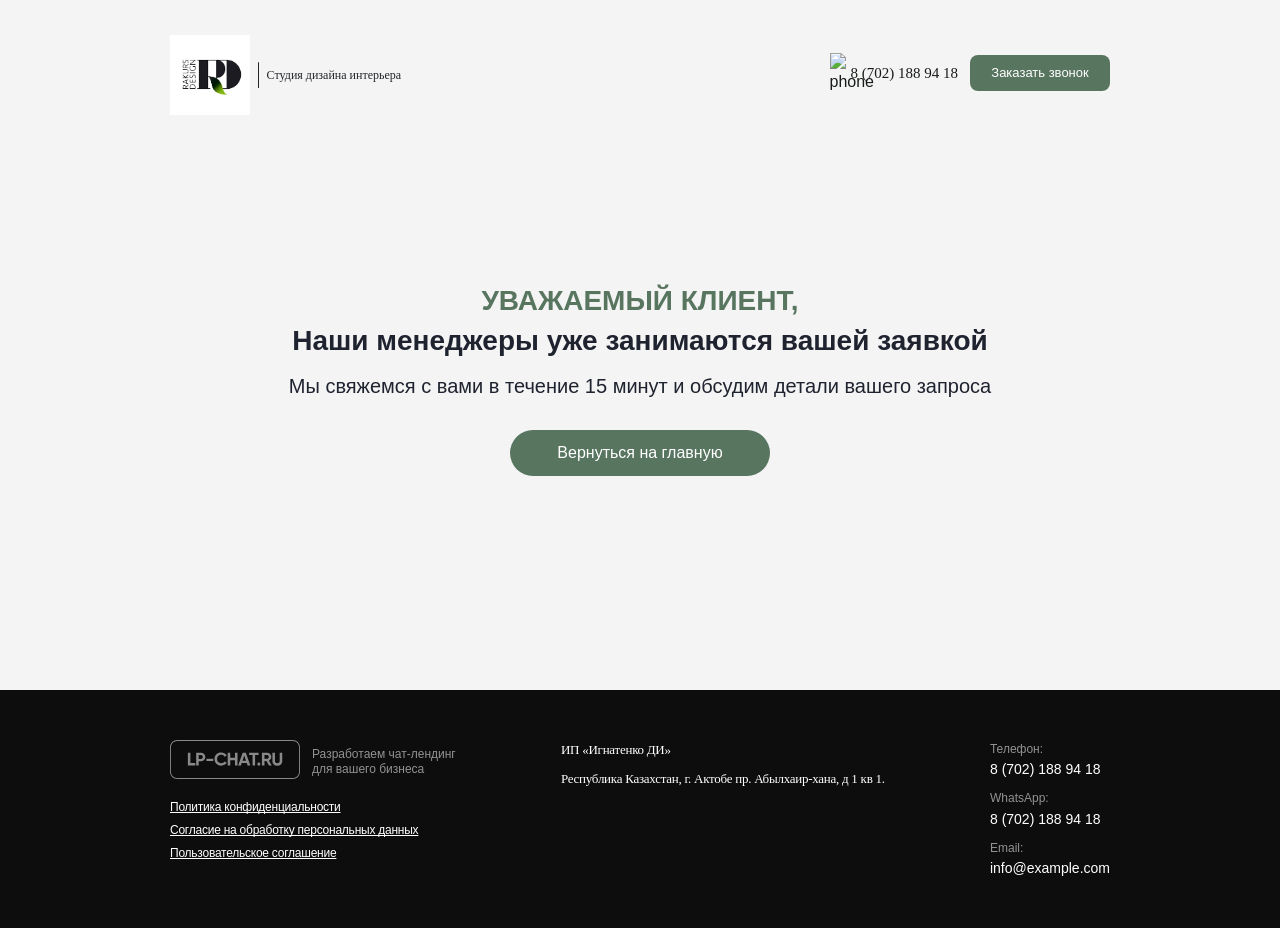
==== commit 70c7a258: "update privacy policy" ====
--- a/thanks.html
+++ b/thanks.html
@@ -46,7 +46,9 @@
             <div class="footer-content">
                 <div class="footer-column footer-col-links">
                     <div class="footer-logo">
+                      <a target="_blank" href="https://lp-chat.kz">
                         <img src="images/logo-secondary.svg" alt="LP-CHAT.RU" class="footer-logo-img">
+                      </a>
                         <span class="footer-logo-text">Разработаем чат-лендинг <br> для вашего бизнеса</span>
                     </div>
                     <div class="footer-links">
